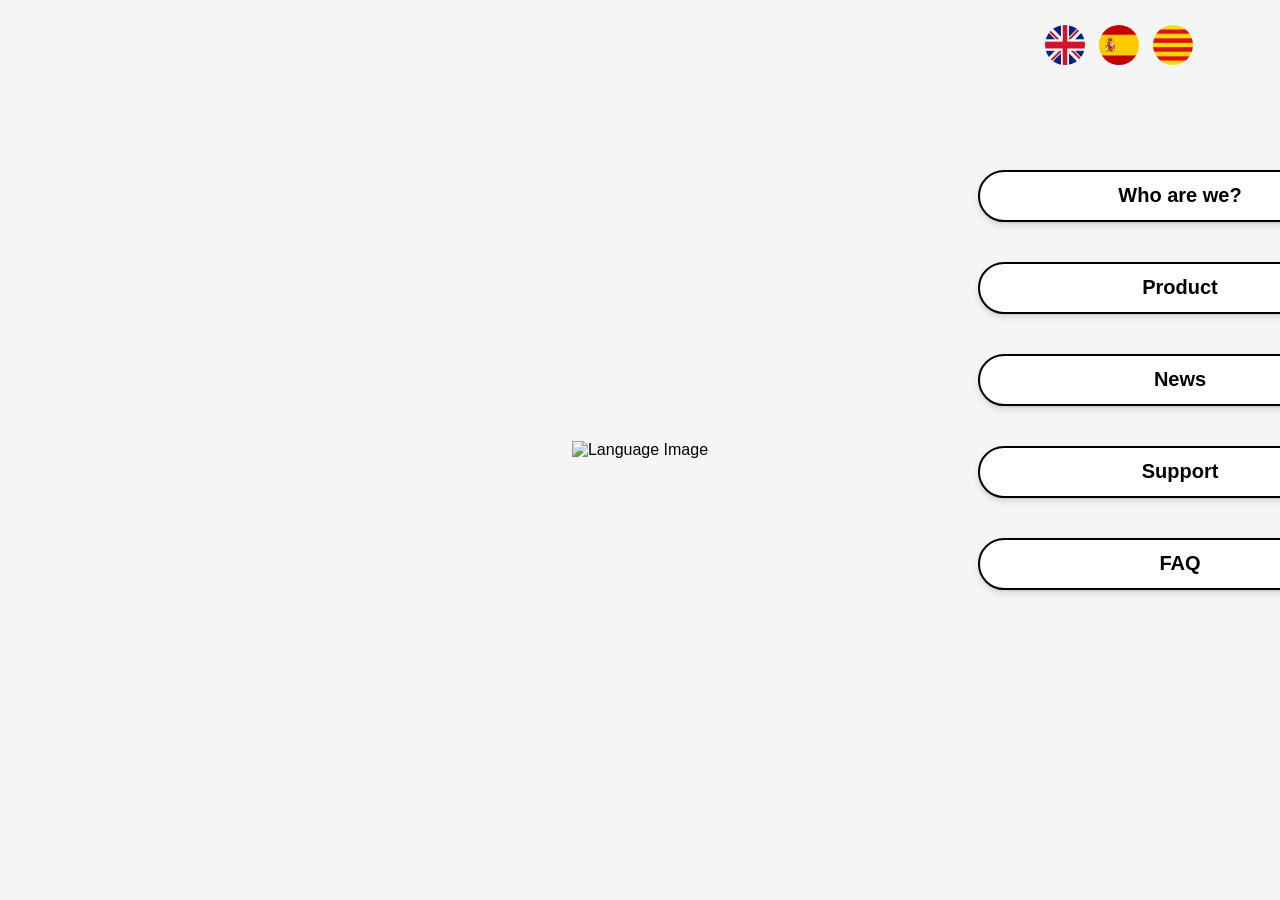
==== index.html @ 2ad1ba6f "Add files via upload" ====
<!DOCTYPE html>
<html lang="en">
<head>
    <meta charset="UTF-8">
    <meta name="viewport" content="width=device-width, initial-scale=1.0">
    <title>SmartRoute</title>
    <link rel="stylesheet" href="style.css">
</head>
<body>
    <div class="container">
        <!-- Display the image -->
        <img id="image" src="fondo.png" alt="Language Image" />

        <!-- Language Selector (Flag buttons) -->
        <div class="language-buttons">
            <button onclick="changeLanguage('english')" class="flag-btn">
                <img src="flag_english.png" alt="English Flag">
            </button>
            <button onclick="changeLanguage('spanish')" class="flag-btn">
                <img src="flag_spanish.png" alt="Spanish Flag">
            </button>
            <button onclick="changeLanguage('catalan')" class="flag-btn">
                <img src="flag_catalan.png" alt="Catalan Flag">
            </button>
            <!-- Add more buttons for other languages as needed -->
        </div>

        <!-- Next Button -->
        <div class="next-page">
            <a href="intro.html?page=who" class="next-btn" id="0">Who are we?</a>
            <a href="!disponible.html?page=product" class="next-btn" id="1">Product</a>
            <a href="!disponible.html?page=news" class="next-btn" id="2">News</a>
            <a href="!disponible.html?page=support" class="next-btn" id="3">Support</a>
            <a href="!disponible.html?page=faq" class="next-btn" id="4">FAQ</a>

        </div>

    
    </div>

    <script src="script.js"></script>
</body>
</html>
---- style.css ----
/* General styles */
body {
    font-family: Arial, sans-serif;
    display: flex;
    justify-content: center;
    align-items: center;
    height: 100vh;
    margin: 0;
    background-color: #f0f0f0;
    position: relative; /* Allow positioning of elements */
}

.container {
    text-align: center;
}
/* Language buttons with circular shape */
.language-buttons {
    position: absolute; /* Position buttons absolutely */
    top: 20px;  /* Set the distance from the top */
    right: 80px; /* Move the buttons more to the left (increase the value to shift them further left) */
    display: flex; /* Arrange the buttons horizontally */
    flex-direction: row; /* Ensure the flags are in a row (default behavior, but specified for clarity) */
}

.flag-btn {
    background: none;
    border: none;
    cursor: pointer;
    margin: 0 2px; /* Reduced margin to bring the buttons closer */
    border-radius: 50%; /* Makes the button circular */
    padding: 5px; /* Adjust padding to fit the flags nicely inside the circle */
    width: 50px; /* Set a fixed width */
    height: 50px; /* Set a fixed height */
}

.flag-btn img {
    width: 100%;
    height: 100%;
    border-radius: 50%; /* Ensure the flag image is also circular */
    transition: transform 0.3s ease;
}

.flag-btn:hover img {
    transform: scale(1.1);
}

/* Next button container with vertical stacking */
.next-page {
    position: absolute; /* Makes this container float at a specific position */
    top: 170px; /* You can change this value to position the next buttons */
    left: 1180px;  /* Centers the buttons horizontally */
    transform: translateX(-50%); /* Ensures perfect centering */
    display: flex;
    flex-direction: column;  /* Stack the buttons vertically */
    align-items: center; /* Center the buttons horizontally within the container */
}

.next-btn {
    width: 320px;
    height: 24px; /* Adjust height for better stacking */
    padding: 12px 40px;
    font-size: 20px;
    font-weight: bold;
    text-align: center;
    color: rgb(0, 0, 0);
    background-color: #ffffff;
    border: 2px solid black;
    border-radius: 50px;
    text-decoration: none;
    cursor: pointer;
    transition: background-color 0.3s ease, border-color 0.3s ease, box-shadow 0.3s ease, transform 0.2s ease;
    margin-bottom: 40px; /* Adds space between buttons */
    
    /* Elegant Shadow and smooth edges */
    box-shadow: 0 4px 6px rgba(0, 0, 0, 0.1), 0 1px 3px rgba(0, 0, 0, 0.08);
}

.next-btn:hover {
    background: linear-gradient(145deg, #6a5acd, #8a2be2);
    border-color: #4b0082;
    transform: translateY(-4px);
    box-shadow: 0 8px 16px rgba(0, 0, 0, 0.15), 0 4px 8px rgba(0, 0, 0, 0.1);
}

/* Ensure that the body and container are arranged vertically */
body {
    display: flex;
    flex-direction: column; /* This will make the content stack vertically */
    align-items: center;    /* Center the content horizontally */
    justify-content: center; /* Center the content vertically */
    height: 100vh;          /* Full viewport height */
    margin: 0;
    background-color: #f5f5f5;
}

/* Title styles */
.title {
    font-size: 3rem; /* Large title font size */
    font-weight: bold;
    text-align: center;
    color: #333; /* Dark gray text color */
    margin-bottom: 10px; /* Space below the title */
}

/* Slogan styles */
.slogan {
    font-size: 1.8rem;
    text-align: center;
    color: #555; /* Lighter gray for the slogan */
    margin-bottom: 20px; /* Space below the slogan */
}

/* Image styles */
.main-image {
    display: block;
    margin: 20px 0; /* Top and bottom margins to separate the image from text */
    max-width: 30%; /* Limit the image width */
    height: auto;
    border-radius: 10px; /* Round the corners of the image */
    box-shadow: 0 4px 6px rgba(0, 0, 0, 0.1); /* Add a subtle shadow for depth */
}

/* Description styles */
.description {
    font-size: 1.2rem;
    line-height: 1.6; /* Increase line height for better readability */
    color: #333;
    width: 80%; /* Limit the width of the text */
    text-align: center; /* Center-align the text */
    padding: 20px;
    background-color: #f9f9f9; /* Light background color */
    border-radius: 8px;
    box-shadow: 0 2px 8px rgba(0, 0, 0, 0.1); /* Add a shadow to make it stand out */
}
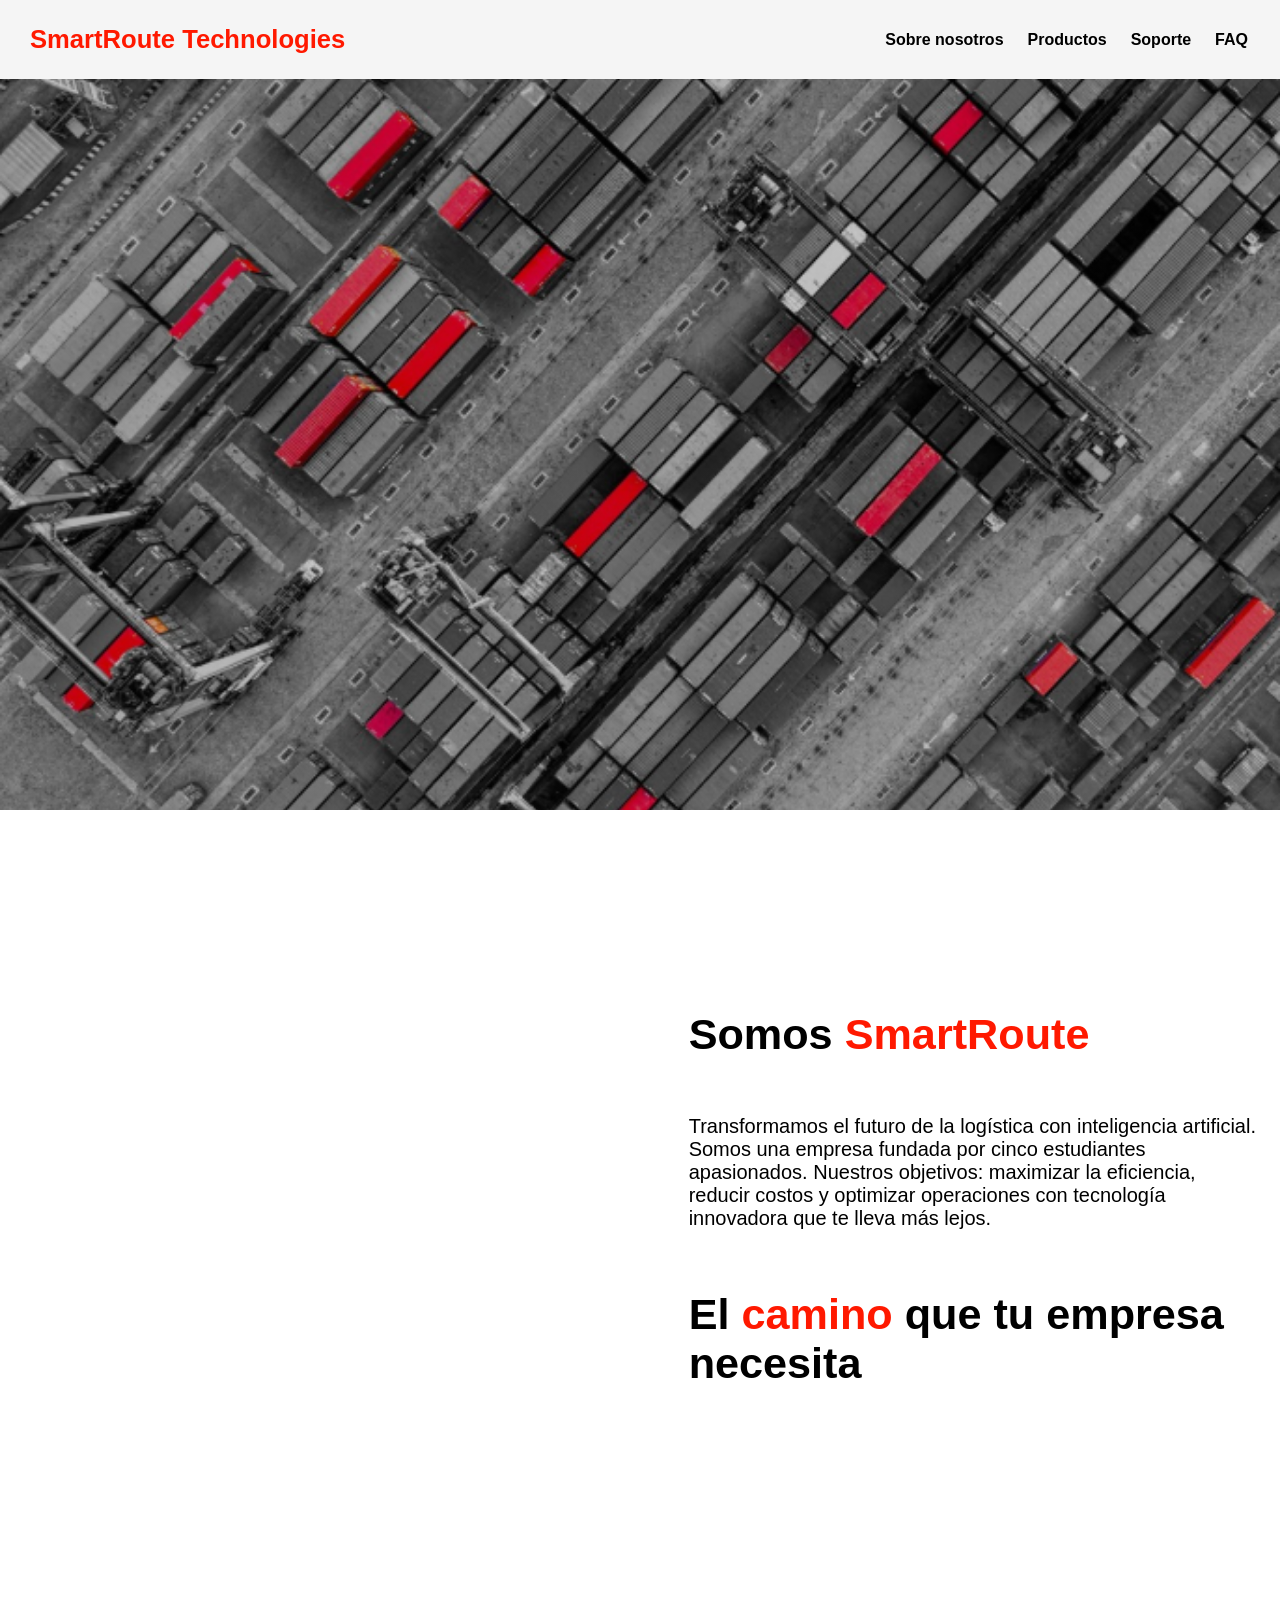
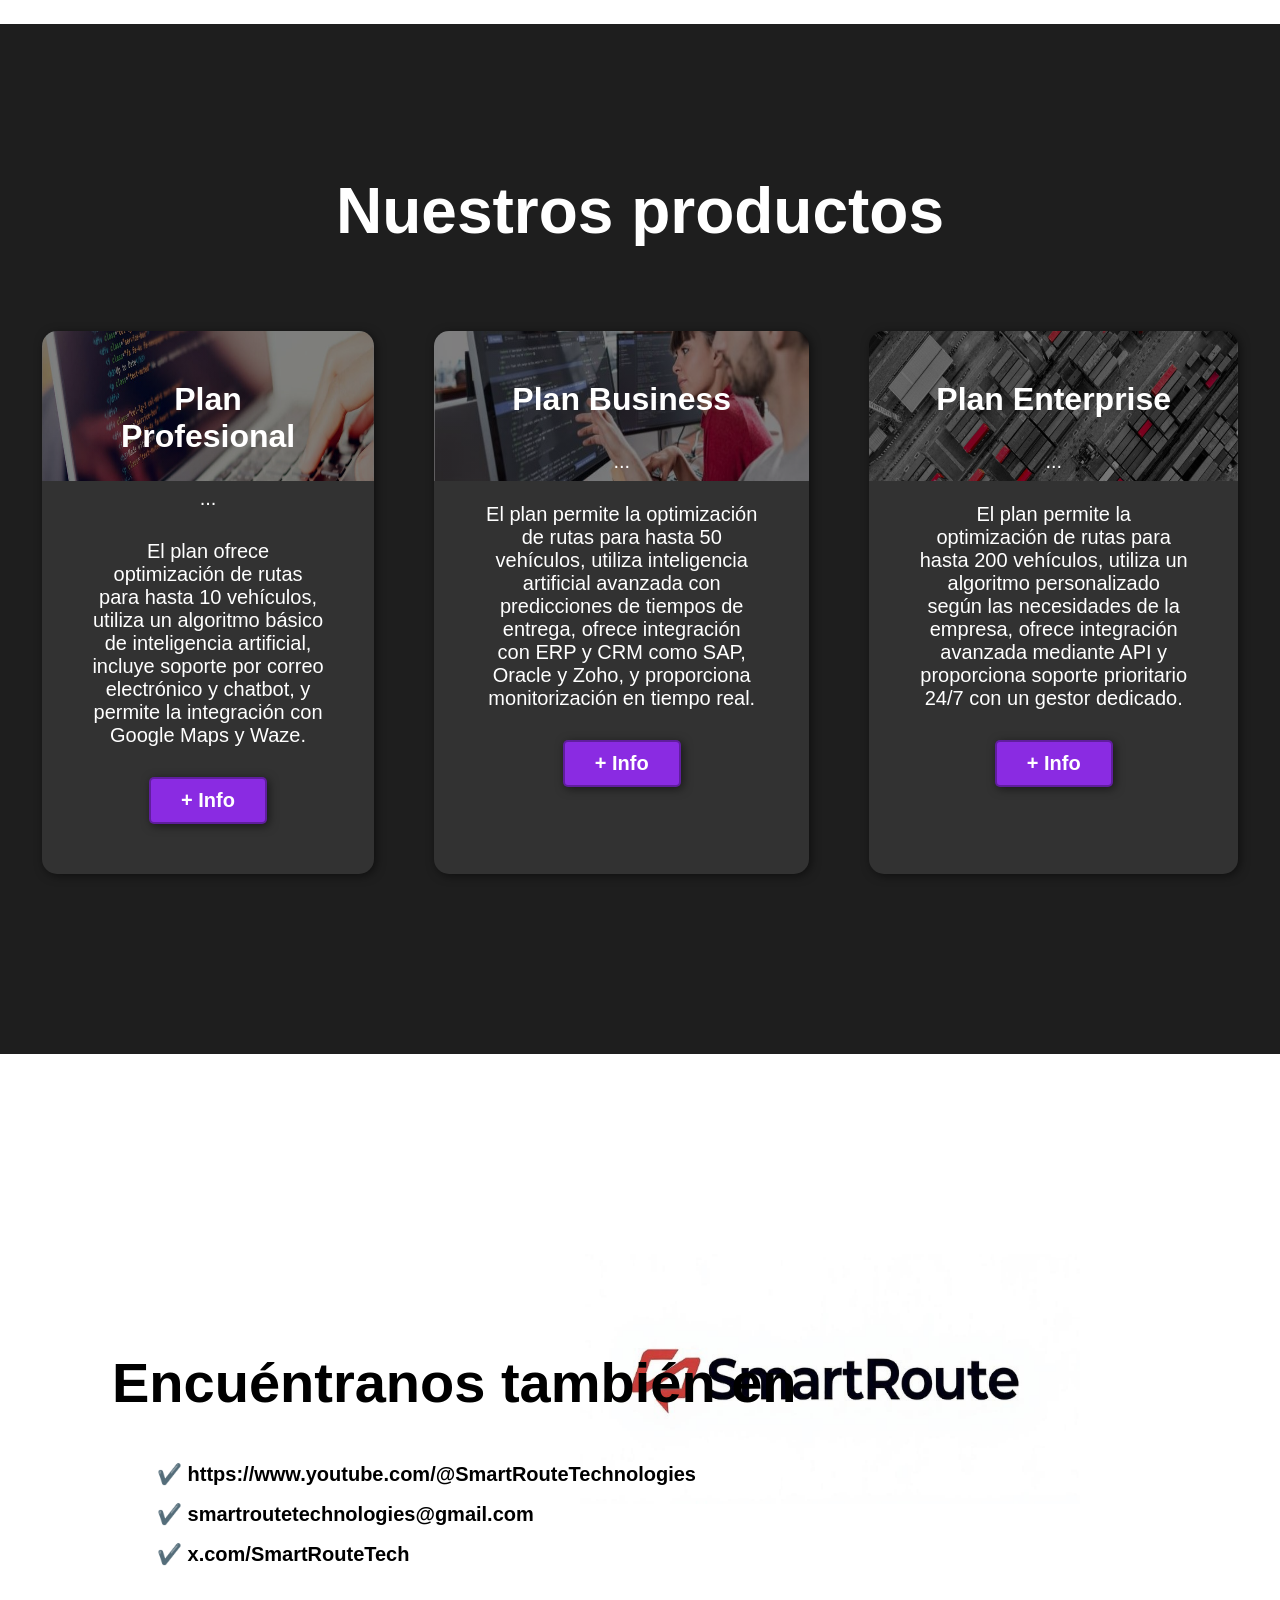
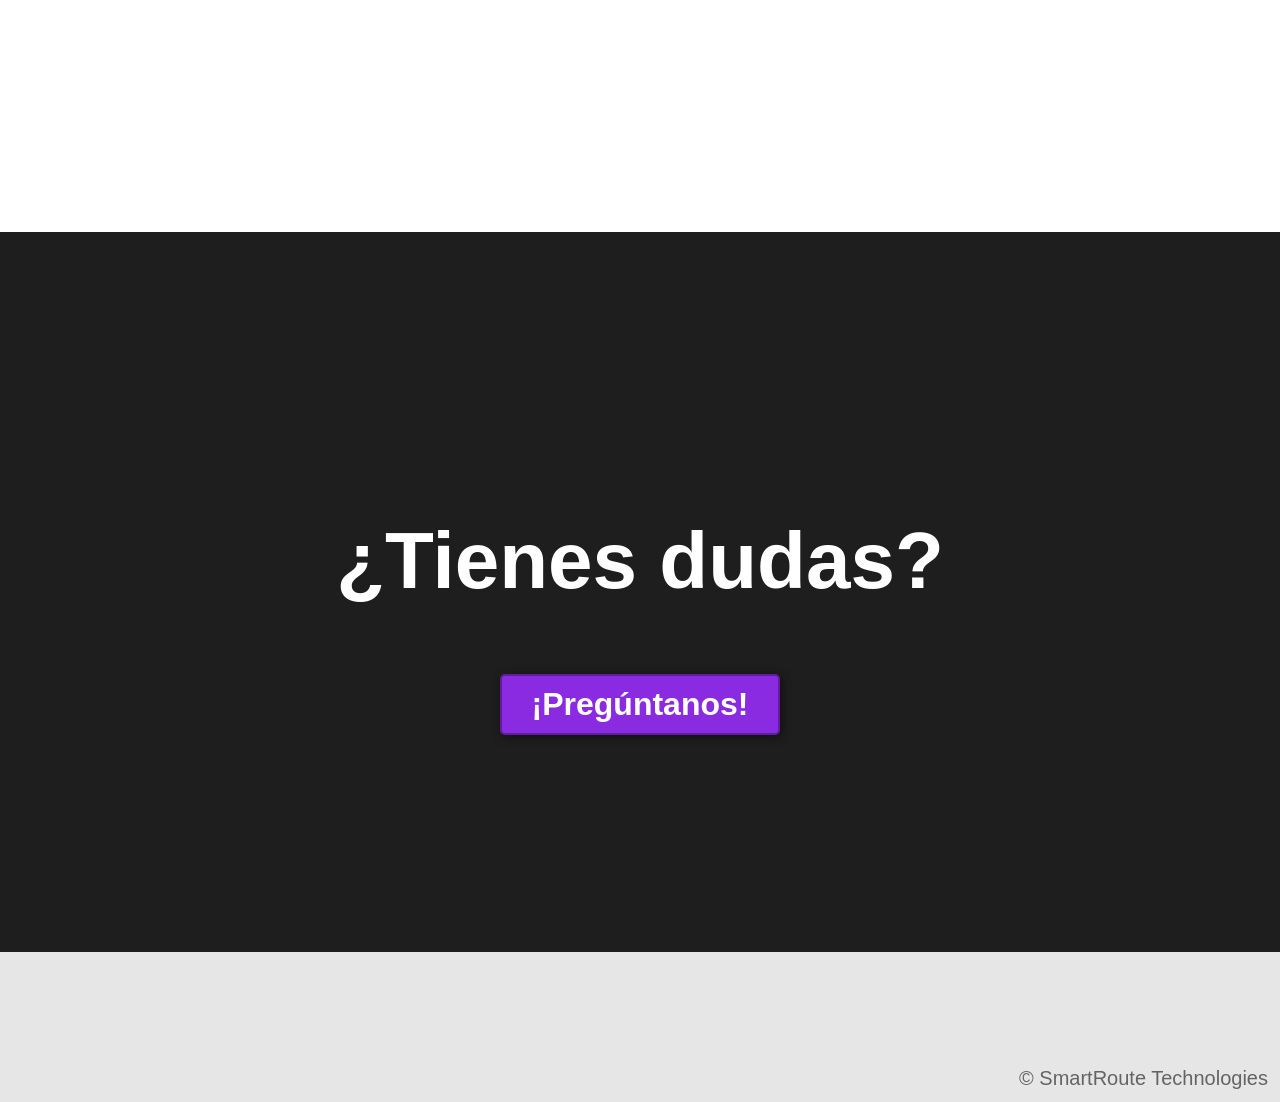
==== commit 5a4aef25: "Add files via upload" ====
--- a/index.html
+++ b/index.html
@@ -1,43 +1,87 @@
-<!DOCTYPE html>
-<html lang="en">
-<head>
-    <meta charset="UTF-8">
-    <meta name="viewport" content="width=device-width, initial-scale=1.0">
-    <title>SmartRoute</title>
-    <link rel="stylesheet" href="style.css">
-</head>
-<body>
-    <div class="container">
-        <!-- Display the image -->
-        <img id="image" src="fondo.png" alt="Language Image" />
-
-        <!-- Language Selector (Flag buttons) -->
-        <div class="language-buttons">
-            <button onclick="changeLanguage('english')" class="flag-btn">
-                <img src="flag_english.png" alt="English Flag">
-            </button>
-            <button onclick="changeLanguage('spanish')" class="flag-btn">
-                <img src="flag_spanish.png" alt="Spanish Flag">
-            </button>
-            <button onclick="changeLanguage('catalan')" class="flag-btn">
-                <img src="flag_catalan.png" alt="Catalan Flag">
-            </button>
-            <!-- Add more buttons for other languages as needed -->
-        </div>
-
-        <!-- Next Button -->
-        <div class="next-page">
-            <a href="intro.html?page=who" class="next-btn" id="0">Who are we?</a>
-            <a href="!disponible.html?page=product" class="next-btn" id="1">Product</a>
-            <a href="!disponible.html?page=news" class="next-btn" id="2">News</a>
-            <a href="!disponible.html?page=support" class="next-btn" id="3">Support</a>
-            <a href="!disponible.html?page=faq" class="next-btn" id="4">FAQ</a>
-
-        </div>
-
-    
-    </div>
-
-    <script src="script.js"></script>
-</body>
+<!DOCTYPE html>
+<html lang="en">
+<head>
+    <title>SmartRouteTechnologies</title>
+    <link rel="stylesheet" href="index.css">
+</head>
+<body>
+    <header>
+        <div class="container">
+            <p class="logo">SmartRoute Technologies</p>
+            <nav>
+                <a href="#somos-smartroute">Sobre nosotros</a>
+                <a href="#nuestros-productos">Productos</a>
+                <a href="#soporte">Soporte</a>
+                <a href="#final">FAQ</a>
+            </nav>
+        </div>
+    </header>
+
+    <section id="hero">
+        
+    </section>
+
+    <section id="somos-smartroute">
+        <div class="container">
+            <video autoplay loop muted playsinline>
+                <source src="media/smartroute.mp4" type="video/mp4">
+            </video>
+            <div class="texto">
+                
+                <h2>Somos <span class="color-acento">SmartRoute </span></h2>
+                <p>Transformamos el futuro de la logística con inteligencia artificial. Somos una empresa fundada por cinco estudiantes apasionados. Nuestros objetivos:  maximizar la eficiencia, reducir costos y optimizar operaciones con tecnología innovadora que te lleva más lejos.</p>
+                <p></p>
+                <h2>El <span class="color-acento">camino </span>que tu empresa necesita</h2>
+            </div>
+        </div>
+    </section>
+
+    <section id="nuestros-productos">
+        <div class="container">
+            <h2>Nuestros productos</h2>
+            <div class="programas">
+                <div class="carta">
+                    <h3>Plan Profesional</h3>
+                    <p>...</p>
+                    <p>El plan ofrece optimización de rutas para hasta 10 vehículos, utiliza un algoritmo básico de inteligencia artificial, incluye soporte por correo electrónico y chatbot, y permite la integración con Google Maps y Waze.</p>
+                    <button>+ Info</button>
+                </div>
+                <div class="carta">
+                    <h3>Plan Business</h3>
+                    <p>...</p>
+                    <p>El plan permite la optimización de rutas para hasta 50 vehículos, utiliza inteligencia artificial avanzada con predicciones de tiempos de entrega, ofrece integración con ERP y CRM como SAP, Oracle y Zoho, y proporciona monitorización en tiempo real.</p>
+                    <button>+ Info</button>
+                </div>
+                <div class="carta">
+                    <h3>Plan Enterprise</h3>
+                    <p>...</p>
+                    <p>El plan permite la optimización de rutas para hasta 200 vehículos, utiliza un algoritmo personalizado según las necesidades de la empresa, ofrece integración avanzada mediante API y proporciona soporte prioritario 24/7 con un gestor dedicado.</p>
+                    <button>+ Info</button>
+                </div>  
+            </div>
+        </div>
+    </section>
+
+    <section id="soporte">
+        <div class="container">
+            <h1>Encuéntranos también en</h1>
+            <ul>
+                <li>✔️ https://www.youtube.com/@SmartRouteTechnologies</li>
+                <li>✔️ smartroutetechnologies@gmail.com</li>
+                <li>✔️ x.com/SmartRouteTech</li>
+            </ul>
+        </div>
+    </section>
+
+    <section id="final">
+        <h2>¿Tienes dudas?</h2>
+        <button>¡Pregúntanos!</button>
+    </section>
+
+    <footer>
+        <div class="container">
+            <p>&copy; SmartRoute Technologies</p>
+        </div>
+    </footer>
+</body>
 </html>
--- a/index.css
+++ b/index.css
@@ -0,0 +1,356 @@
+*{
+    box-sizing: border-box;
+}
+
+html{
+    scroll-behavior: smooth;
+}
+
+body{
+    font-family: 'Roboto', sans-serif;
+    margin: 0;
+}
+
+h1{ font-size: 3.5em;}
+h2{ font-size: 2.7em;}
+h3{ font-size: 2em;}
+p{ font-size: 1.25em;}
+ul{ list-style: none;}
+li{ font-size: 1.25em;}
+
+button{
+    font-size: 1.25em;
+    font-weight: bold;
+    padding: 10px 30px;
+    border-radius: 5px;
+    border: 2px solid rgba(0,0,0,0.3);
+    box-shadow: 2px 2px 10px rgba(0,0,0,0.5);
+    color: white;
+    background-color: blueviolet;
+}
+
+button:hover{
+    background-color: rgb(101, 33, 165);
+}
+
+.container{
+    max-width: 1400px;
+    margin: auto;
+}
+
+.color-acento{ color:rgb(255, 25, 0); }
+
+header{
+    background-color: rgb(245,245,245);
+    
+}
+    
+header .logo{
+    margin: 0;
+    padding: 25px 30px;
+    font-weight: bold;
+    color: rgb(255, 25, 0);
+    font-size: 1.6em;
+}
+
+header .container{
+    display: flex;
+    flex-direction: column;
+    align-items: center;
+}
+
+header nav{
+    display: flex;
+    flex-direction: column;
+    text-align: center;
+    padding-bottom: 25px;
+}
+
+header a{
+    padding: 5px 12px;
+    text-decoration: none;
+    font-weight: bold;
+    color: black;
+}
+
+header a:hover{
+    color: blueviolet;
+}
+
+#hero{
+    display: flex;
+    align-items: center;
+    justify-content: center;
+    text-align: center;
+    flex-direction: column;
+    height: 90vh;
+    background-image: linear-gradient(
+        0deg,
+        rgba(0,0,0,0.2),
+        rgba(0,0,0,0.2)
+    )
+    ,url("media/hero.png");
+    background-repeat: no-repeat;
+    background-size: cover;
+    background-position: center center;
+}
+
+#hero h1{
+    color: white;
+}
+
+#hero button{
+    font-size: 1.75em;
+}
+
+#somos-smartroute .container{
+    text-align: center;
+    padding: 200px 12px;
+}
+
+#nuestros-productos{
+    background-color: rgb(30,30,30);
+    color: white;
+    text-align: center;
+}
+
+#nuestros-productos .container{
+    padding: 150px 12px;
+}
+
+#nuestros-productos h2{
+    margin-top: 0;
+    font-size: 3.2em;
+}
+
+#nuestros-productos p{
+    display: none;
+}
+
+#nuestros-productos .carta{
+    background-position: center center;
+    background-size: cover;
+    padding: 50px 0px;
+    margin: 30px;
+    border-radius: 15px;
+}
+
+.carta:first-child{
+    background-image: linear-gradient(
+        0deg,
+        rgba(0,0,0,0.5),
+        rgba(0,0,0,0.5)
+    )
+    ,url("media/front-end.jpg");
+
+}
+
+.carta:nth-child(2){
+    background-image: linear-gradient(
+        0deg,
+        rgba(0,0,0,0.5),
+        rgba(0,0,0,0.5)
+    )
+    ,url("media/full-stack.jpg");
+}
+
+.carta:nth-child(3){
+    background-image: linear-gradient(
+        0deg,
+        rgba(0,0,0,0.5),
+        rgba(0,0,0,0.5)
+    )
+    ,url("media/python.png");
+
+}
+
+#soporte .container{
+    text-align: center;
+    padding: 250px 12px;
+}
+
+#soporte li{
+    margin: 16px 0px;
+    font-weight: bold;
+}
+
+#final{
+    display: flex;
+    flex-direction: column;
+    justify-content: center;
+    align-items: center;
+    text-align: center;
+    background-color: rgb(30,30,30);
+    color: white;
+    height: 80vh;
+}
+
+#final h2{
+    font-size: 9vw;
+}
+
+#final button{
+    font-size: 5vw;
+}
+
+footer{
+    background-color: rgb(230,230,230);
+}
+
+footer p{
+    margin: 0;
+    padding: 12px;
+    color: rgb(100,100,100);
+}
+
+footer .container{
+    height: 150px;
+    display: flex;
+    justify-content: center;
+    align-items: flex-end;
+}
+
+@media (min-width: 850px){
+    header{
+        position: fixed;
+        width: 100%;
+    }
+
+    header .container{
+        flex-direction: row;
+        justify-content: space-between;
+    }
+
+    header nav{
+        flex-direction: row;
+        padding-bottom: 0;
+        padding-right: 20px;
+    }
+
+    #hero h1{
+        font-size: 5em;
+    }
+
+    #somos-smartroute .container{
+        display: flex;
+        justify-content: space-evenly;
+    }
+
+    #somos-smartroute .texto{
+        width: 50%;
+        max-width: 600px;
+        text-align: initial;
+        padding-left: 30px;
+        display: flex;
+        flex-direction: column;
+        justify-content: center;
+    }
+
+    #somos-smartroute h2{
+        margin-top: 0px;
+    }
+
+    #somos-smartroute .img-container{
+        background-image: url("media/somos-proya.jpg");
+        background-size: cover;
+        background-position: center center;
+        height: 500px;
+        width: 400px; 
+    }
+
+    #somos-smartroute video {
+        width: 50%; /* Adjust percentage to make it smaller */
+        height: auto; /* Maintain aspect ratio */
+        object-fit: cover;
+    }
+
+    #nuestros-productos .programas{
+        display: flex;
+        justify-content: center;
+    }
+
+    #nuestros-productos p{
+        display: block;
+        margin-bottom: 30px;
+    }
+
+    #nuestros-productos h2{
+        font-size: 4em;
+    }
+
+    #nuestros-productos h3{
+        margin-top: 0;
+    }
+
+    #nuestros-productos .carta{
+        padding: 50px;
+        background-size: 100% 150px;
+        background-repeat: no-repeat;
+        background-position-y: 0;
+        background-color: rgba(50, 50, 50, 1);
+        box-shadow: 2px 2px 10px rgba(0,0,0,0.5);
+    }
+
+    .carta:first-child{
+        background-image: linear-gradient(
+            0deg,
+            rgba(0,0,0,0.5),
+            rgba(0,0,0,0.5)
+        )
+        ,url("media/front-end-cropped.jpg");
+
+    }
+
+    .carta:nth-child(2){
+        background-image: linear-gradient(
+            0deg,
+            rgba(0,0,0,0.5),
+            rgba(0,0,0,0.5)
+        )
+        ,url("media/full-stack-cropped.jpg");
+    }
+
+    .carta:nth-child(3){
+        background-image: linear-gradient(
+            0deg,
+            rgba(0,0,0,0.5),
+            rgba(0,0,0,0.5)
+        )
+        ,url("media/python-cropped.png");
+
+    }
+
+    #soporte{
+        background-image: url("media/background-2.jpeg");
+        background-repeat: no-repeat;
+        background-size: 500px 250px;
+        background-position: calc(100vw - 500px) 200px;
+        margin-left: 100px;
+    }
+
+    #soporte .container{
+        text-align: initial;
+    }
+
+    #soporte ul{
+        margin-left: 5px;
+    }
+
+    #final h2{
+        font-size: 5em;
+    }
+
+    #final button{
+        font-size: 2em;
+    }
+
+    footer .container{
+        justify-content: flex-end;
+    }
+}
+
+@media (min-width: 1200px) {
+    #soporte{
+        background-position-x: calc(100vw - 800px);
+    }
+}
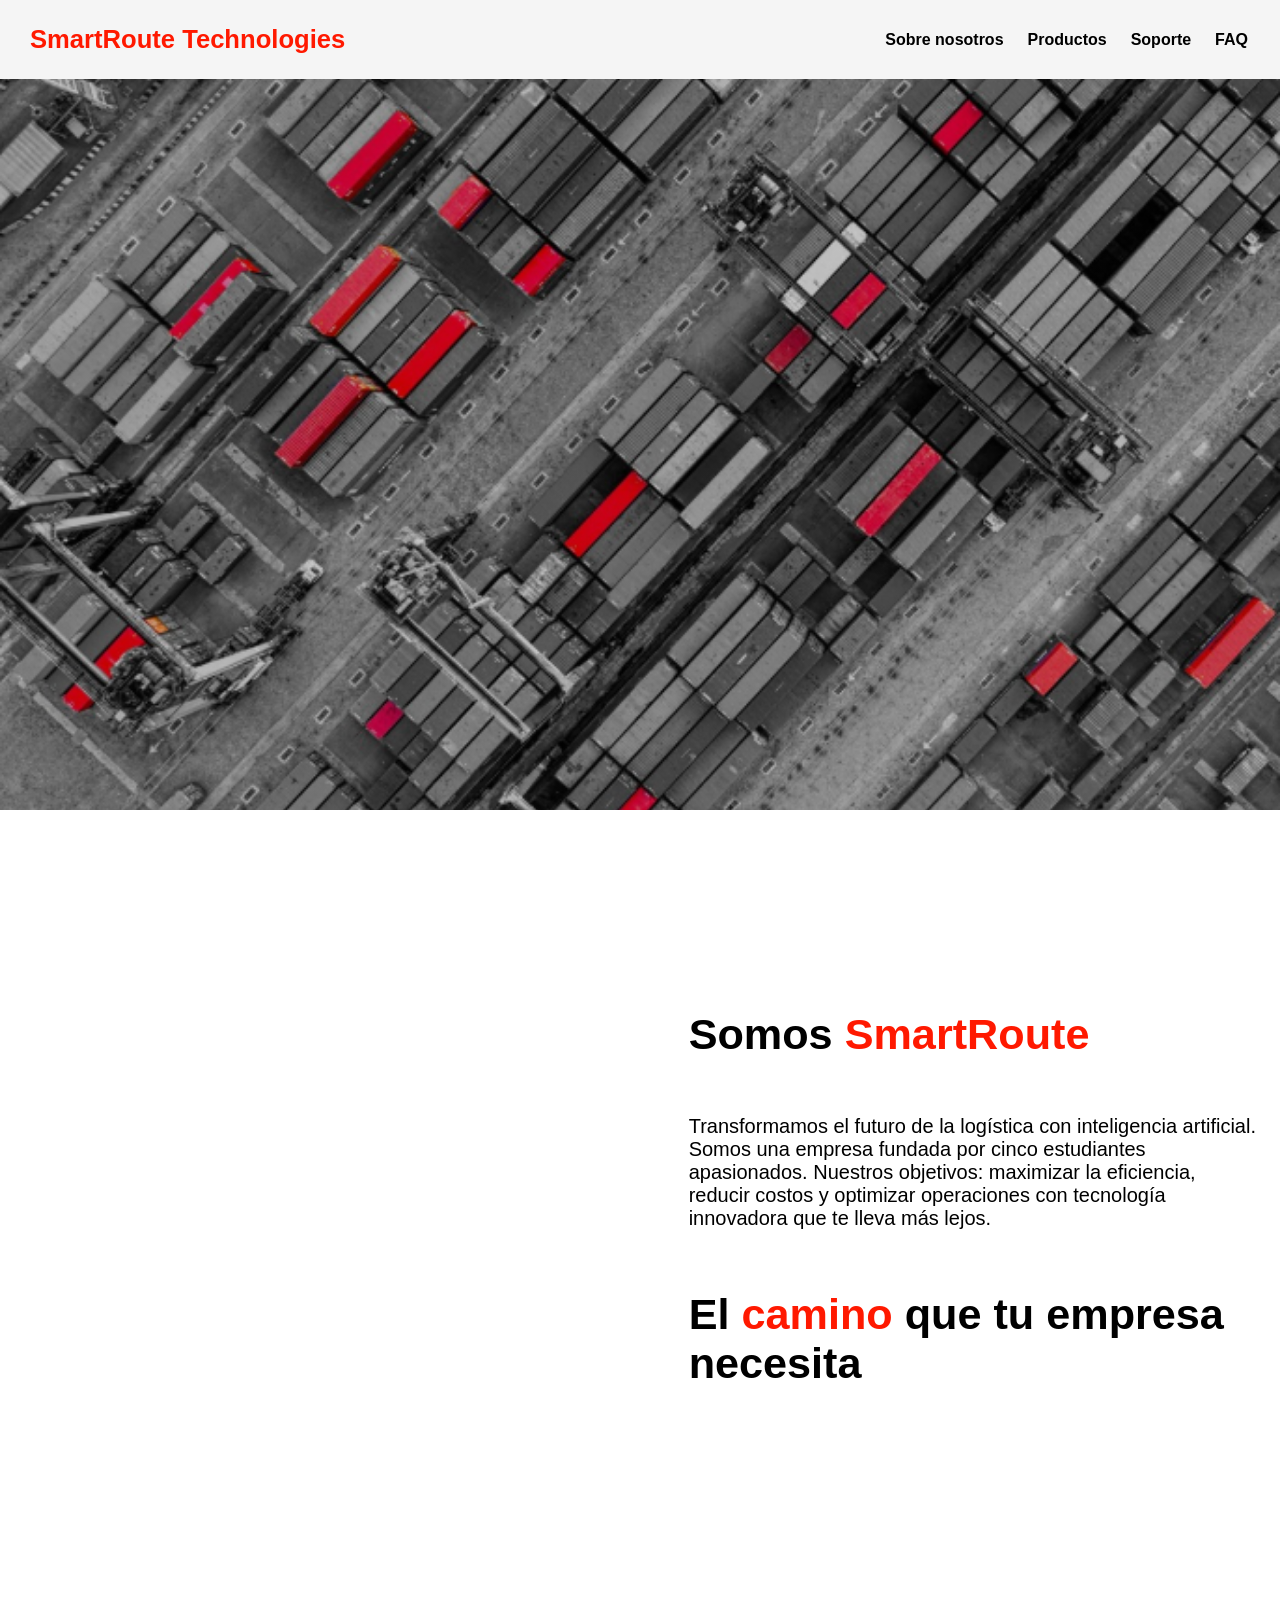
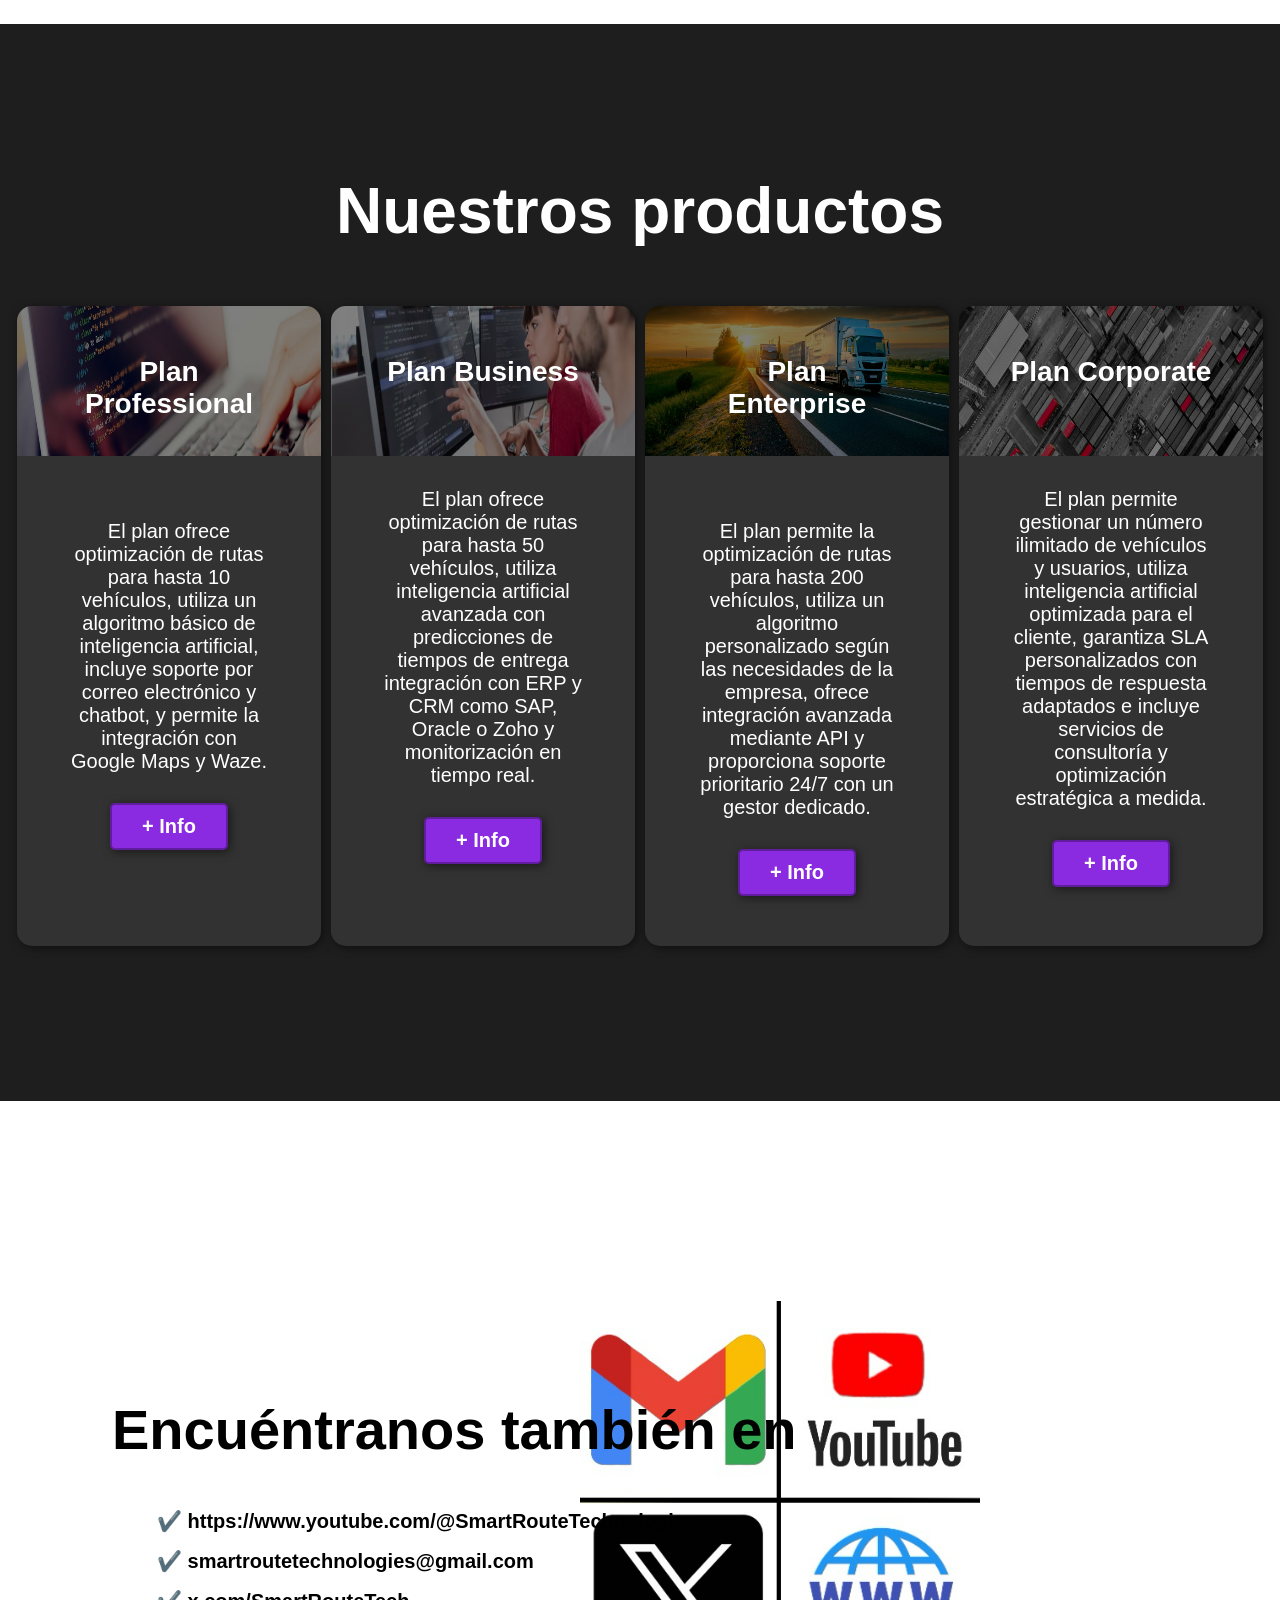
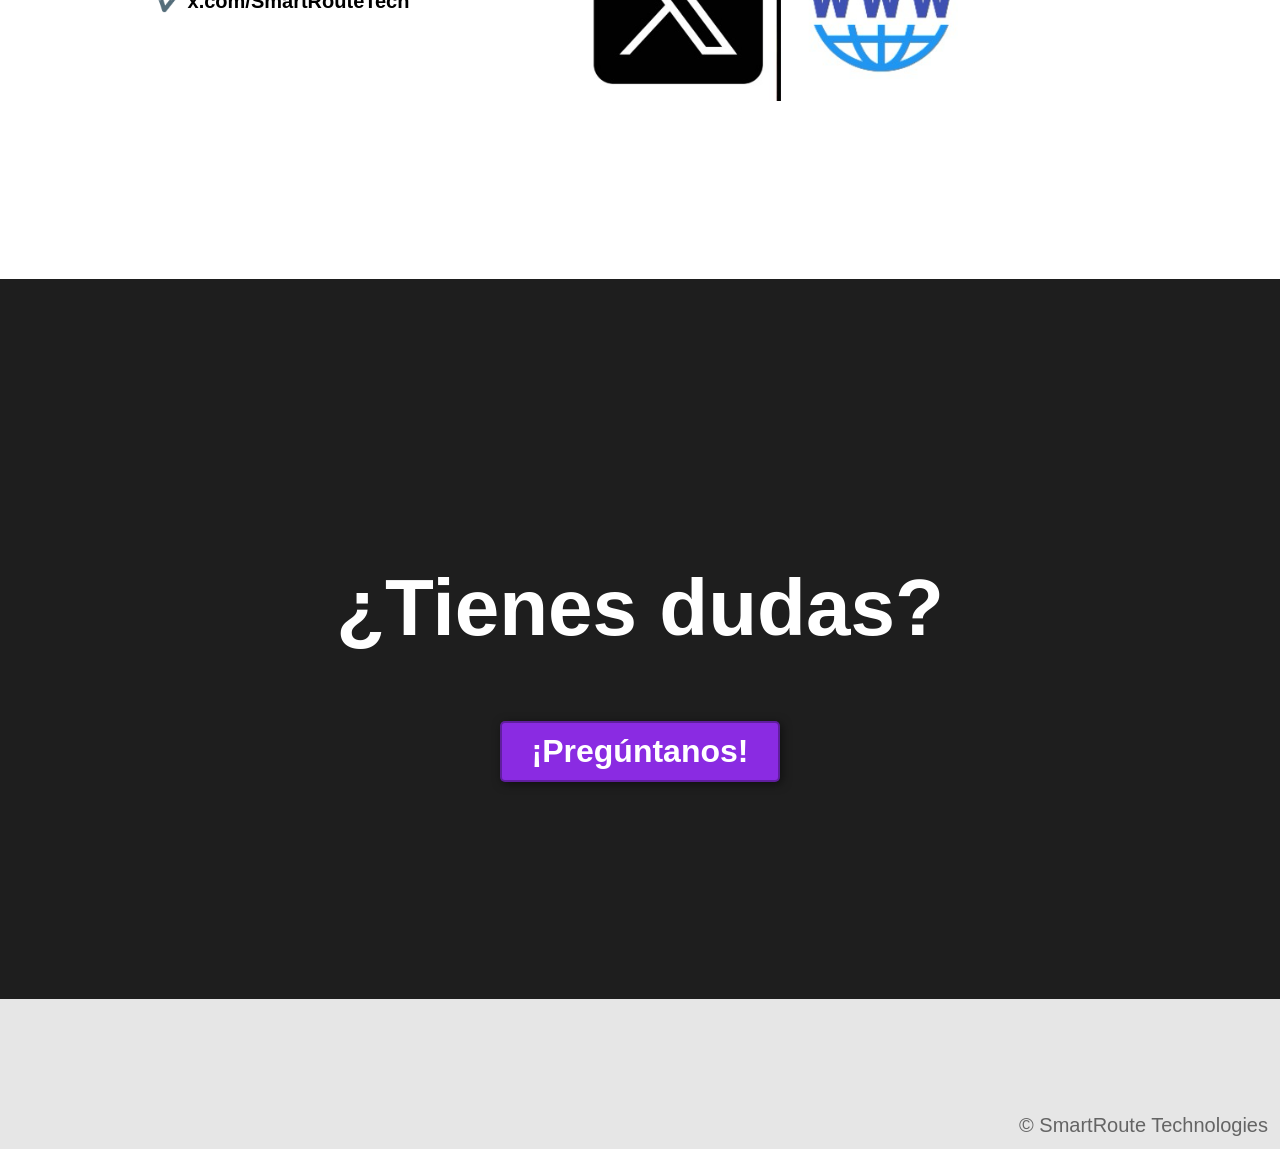
==== commit 69ad7210: "Add files via upload" ====
--- a/index.html
+++ b/index.html
@@ -41,21 +41,23 @@
             <h2>Nuestros productos</h2>
             <div class="programas">
                 <div class="carta">
-                    <h3>Plan Profesional</h3>
-                    <p>...</p>
+                    <h3>Plan Professional</h3>
                     <p>El plan ofrece optimización de rutas para hasta 10 vehículos, utiliza un algoritmo básico de inteligencia artificial, incluye soporte por correo electrónico y chatbot, y permite la integración con Google Maps y Waze.</p>
                     <button>+ Info</button>
                 </div>
                 <div class="carta">
                     <h3>Plan Business</h3>
-                    <p>...</p>
-                    <p>El plan permite la optimización de rutas para hasta 50 vehículos, utiliza inteligencia artificial avanzada con predicciones de tiempos de entrega, ofrece integración con ERP y CRM como SAP, Oracle y Zoho, y proporciona monitorización en tiempo real.</p>
+                    <p>El plan ofrece optimización de rutas para hasta 50 vehículos, utiliza inteligencia artificial avanzada con predicciones de tiempos de entrega integración con ERP y CRM como SAP, Oracle o Zoho y monitorización en tiempo real.</p>
                     <button>+ Info</button>
                 </div>
                 <div class="carta">
                     <h3>Plan Enterprise</h3>
-                    <p>...</p>
                     <p>El plan permite la optimización de rutas para hasta 200 vehículos, utiliza un algoritmo personalizado según las necesidades de la empresa, ofrece integración avanzada mediante API y proporciona soporte prioritario 24/7 con un gestor dedicado.</p>
+                    <button>+ Info</button>
+                </div>  
+                <div class="carta">
+                    <h3>Plan Corporate</h3>
+                    <p>El plan permite gestionar un número ilimitado de vehículos y usuarios, utiliza inteligencia artificial optimizada para el cliente, garantiza SLA personalizados con tiempos de respuesta adaptados e incluye servicios de consultoría y optimización estratégica a medida.</p>
                     <button>+ Info</button>
                 </div>  
             </div>
--- a/index.css
+++ b/index.css
@@ -131,7 +131,7 @@
     background-position: center center;
     background-size: cover;
     padding: 50px 0px;
-    margin: 30px;
+    margin: 5px;
     border-radius: 15px;
 }
 
@@ -155,6 +155,16 @@
 }
 
 .carta:nth-child(3){
+    background-image: linear-gradient(
+        0deg,
+        rgba(0,0,0,0.5),
+        rgba(0,0,0,0.5)
+    )
+    ,url("media/ent.jpg");
+
+}
+
+.carta:nth-child(4){
     background-image: linear-gradient(
         0deg,
         rgba(0,0,0,0.5),
@@ -280,13 +290,17 @@
 
     #nuestros-productos h3{
         margin-top: 0;
-    }
+        font-size: 28px;
+        margin-bottom: 100px;
+    }
+
 
     #nuestros-productos .carta{
         padding: 50px;
         background-size: 100% 150px;
         background-repeat: no-repeat;
         background-position-y: 0;
+        width: 1000px;
         background-color: rgba(50, 50, 50, 1);
         box-shadow: 2px 2px 10px rgba(0,0,0,0.5);
     }
@@ -316,14 +330,24 @@
             rgba(0,0,0,0.5),
             rgba(0,0,0,0.5)
         )
+        ,url("media/ent-cropped.jpg");
+
+    }
+
+    .carta:nth-child(4){
+        background-image: linear-gradient(
+            0deg,
+            rgba(0,0,0,0.5),
+            rgba(0,0,0,0.5)
+        )
         ,url("media/python-cropped.png");
 
     }
 
     #soporte{
-        background-image: url("media/background-2.jpeg");
+        background-image: url("media/background-2.png");
         background-repeat: no-repeat;
-        background-size: 500px 250px;
+        background-size: 400px 400px;
         background-position: calc(100vw - 500px) 200px;
         margin-left: 100px;
     }
